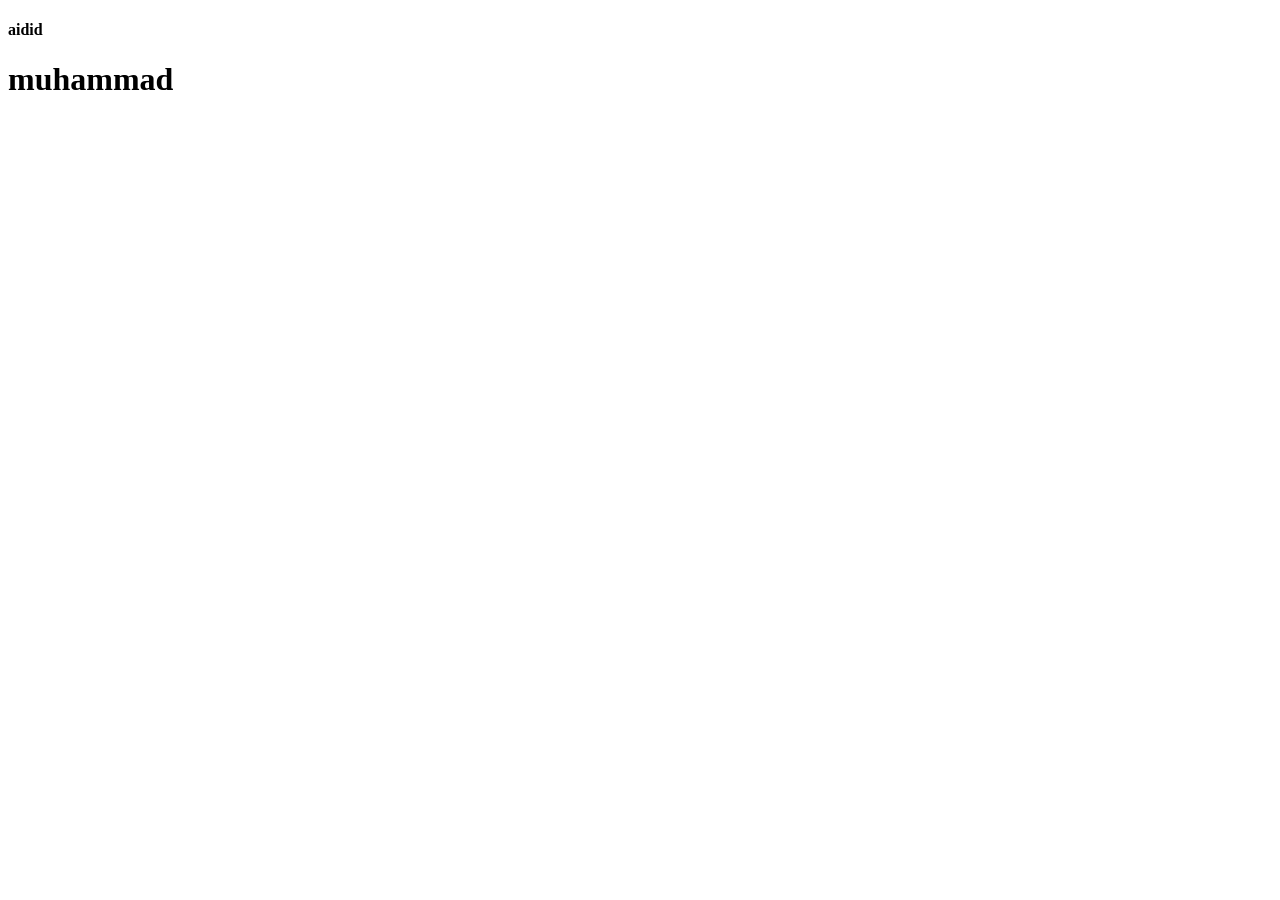
==== index.html @ 9706edfd "naklulus" ====
<!DOCTYPE html>
<html lang="en">
<head>
    <meta charset="UTF-8">
    <meta name="viewport" content="width=device-width, initial-scale=1.0">
    <title>Document</title>
</head>
<body>
    <h4>aidid</h4>
    <h1>muhammad</h1>
</body>
</html>
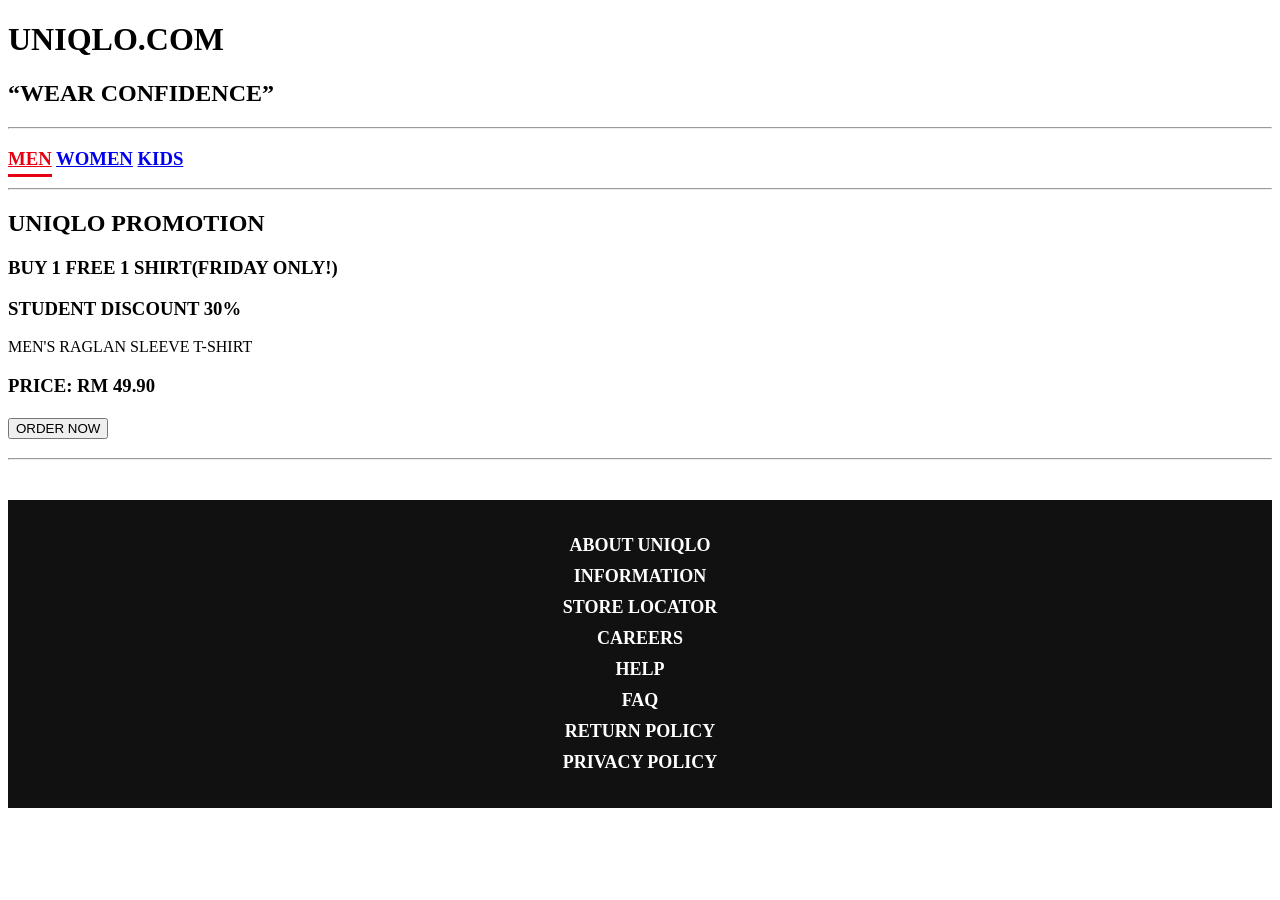
==== commit 47d56ceb: "paling latest" ====
--- a/index.html
+++ b/index.html
@@ -1,12 +1,48 @@
 <!DOCTYPE html>
 <html lang="en">
 <head>
-    <meta charset="UTF-8">
-    <meta name="viewport" content="width=device-width, initial-scale=1.0">
-    <title>Document</title>
+  <meta charset="UTF-8">
+  <meta name="viewport" content="width=device-width, initial-scale=1.0">
+  <title>UNIQLO.COM</title>
+  <link rel="stylesheet" href="style.css">
+
 </head>
-<body>
-    <h4>aidid</h4>
-    <h1>muhammad</h1>
+<body></body>
+
+  <h1>UNIQLO.COM</h1>
+
+  <h2>“WEAR CONFIDENCE”</h2>
+   
+  <hr>
+
+  <h3>
+     <a href="index.html"class="active">MEN</a>
+    <a href="women.html">WOMEN</a>
+    <a href="kids.html">KIDS</a>
+</nav> 
+  </h3>
+
+  <hr>
+ 
+    <h2>UNIQLO PROMOTION</h2>
+     <h3>BUY 1 FREE 1 SHIRT(FRIDAY ONLY!)</h3>
+     <h3>STUDENT DISCOUNT 30%</h3>
+     <p>MEN'S RAGLAN SLEEVE T-SHIRT</p>
+     <h3>PRICE: RM 49.90</h3>
+
+     <h3><button>ORDER NOW</button></h3>
+
+    <HR></HR>
+
+<div class="footer">
+    <h2>ABOUT UNIQLO</h2>
+    <h2>INFORMATION</h2>
+    <h2>STORE LOCATOR</h2>
+    <h2>CAREERS</h2>
+    <h2>HELP</h2>
+    <h2>FAQ</h2>
+    <h2>RETURN POLICY</h2>
+    <h2>PRIVACY POLICY</h2>
+</div>
 </body>
 </html>
--- a/style.css
+++ b/style.css
@@ -0,0 +1,116 @@
+/* ===== GENERAL STYLE ===== */
+
+.body{
+    font-family: Arial, Helvetica, sans-serif;
+    background-color: #f5f5f5;
+    margin: 0;
+    padding: 0;
+    color: #222;
+}
+
+/* ===== HEADER ===== */
+
+.h1{
+    text-align: center;
+    background-color: #e60012;
+    color: white;
+    padding: 20px;
+    margin: 0;
+    letter-spacing: 2px;
+}
+
+.h2{
+    color: #333;
+    text-align: center;
+}
+
+/* ===== NAVIGATION ===== */
+
+.nav{
+    text-align: center;
+    padding: 15px;
+    background-color: white;
+}
+
+.nav a{
+    text-decoration: none;
+    color: black;
+    margin: 0 20px;
+    font-size: 18px;
+    font-weight: bold;
+    transition: 0.3s;
+}
+
+.nav a:hover{
+    color: #e60012;
+}
+
+.active{
+    color: #e60012;
+    border-bottom: 3px solid #e60012;
+    padding-bottom: 5px;
+}
+
+/* ===== CONTENT BOX ===== */
+
+.section{
+    background-color: white;
+    width: 80%;
+    margin: 30px auto;
+    padding: 30px;
+    border-radius: 12px;
+    box-shadow: 0 4px 10px rgba(0,0,0,0.1);
+    text-align: center;
+}
+
+/* ===== BUTTON ===== */
+
+.button{
+    background-color: #e60012;
+    color: white;
+    border: none;
+    padding: 12px 25px;
+    font-size: 16px;
+    border-radius: 8px;
+    cursor: pointer;
+    transition: 0.3s;
+}
+
+.button:hover{
+    background-color: black;
+    transform: scale(1.05);
+}
+
+/* ===== INPUT BOX ===== */
+
+.input{
+    padding: 10px;
+    width: 250px;
+    border: 1px solid #ccc;
+    border-radius: 6px;
+    margin-top: 10px;
+}
+
+/* ===== FOOTER ===== */
+
+.footer{
+    background-color: #111;
+    color: white;
+    text-align: center;
+    padding: 25px;
+    margin-top: 40px;
+}
+
+.footer h2{
+    color: white;
+    font-size: 18px;
+    margin: 10px;
+}
+
+/* ===== HR ===== */
+
+.hr{
+    border: none;
+    height: 2px;
+    background-color: #ddd;
+}
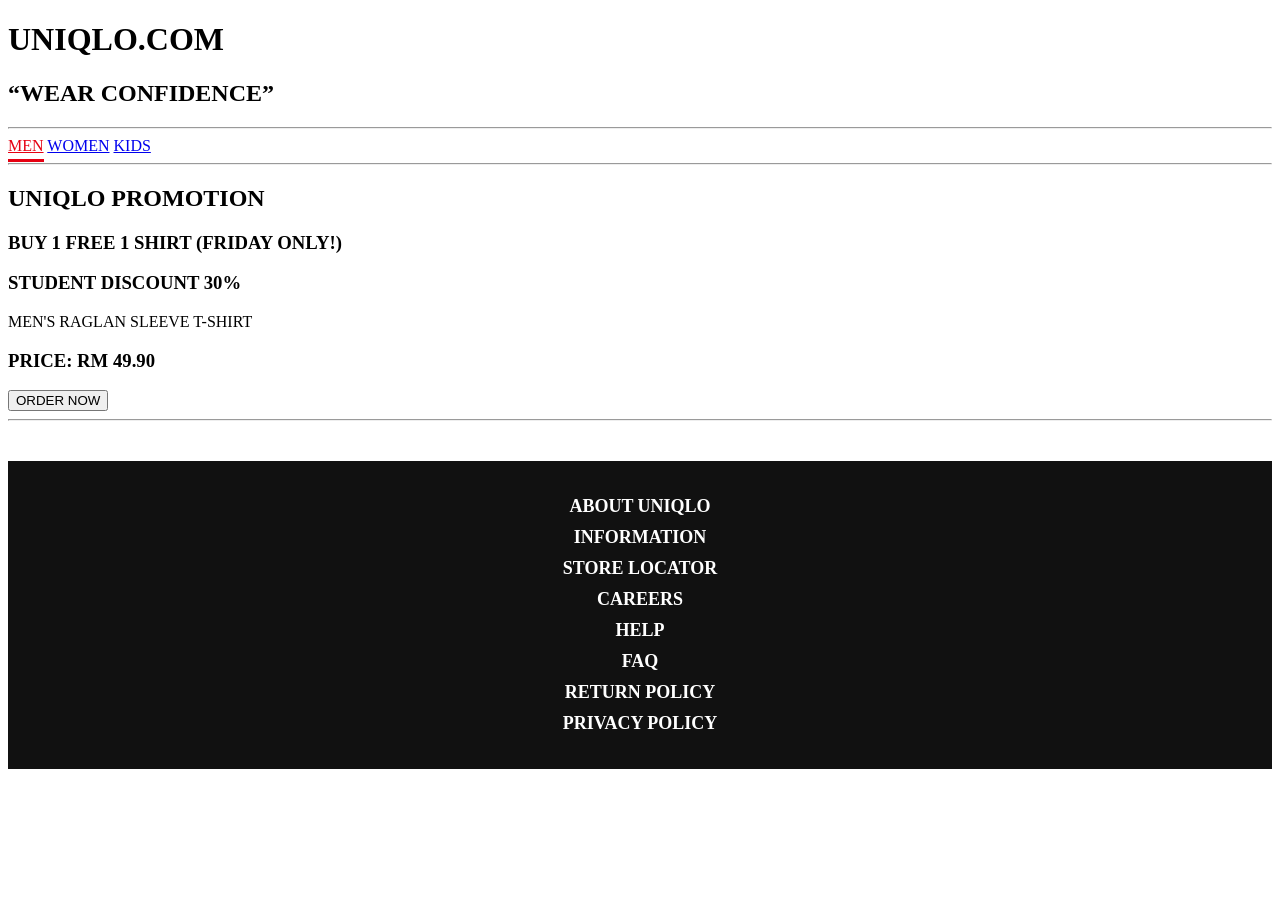
==== commit 7dac13fb: "paling2 latest" ====
--- a/index.html
+++ b/index.html
@@ -3,46 +3,77 @@
 <head>
   <meta charset="UTF-8">
   <meta name="viewport" content="width=device-width, initial-scale=1.0">
+
   <title>UNIQLO.COM</title>
+
   <link rel="stylesheet" href="style.css">
 
 </head>
-<body></body>
+<body>
 
-  <h1>UNIQLO.COM</h1>
+    <!-- HEADER -->
+    <div class="header">
 
-  <h2>“WEAR CONFIDENCE”</h2>
-   
-  <hr>
+        <h1 class="title">UNIQLO.COM</h1>
 
-  <h3>
-     <a href="index.html"class="active">MEN</a>
-    <a href="women.html">WOMEN</a>
-    <a href="kids.html">KIDS</a>
-</nav> 
-  </h3>
+        <h2 class="slogan">“WEAR CONFIDENCE”</h2>
 
-  <hr>
- 
-    <h2>UNIQLO PROMOTION</h2>
-     <h3>BUY 1 FREE 1 SHIRT(FRIDAY ONLY!)</h3>
-     <h3>STUDENT DISCOUNT 30%</h3>
-     <p>MEN'S RAGLAN SLEEVE T-SHIRT</p>
-     <h3>PRICE: RM 49.90</h3>
+    </div>
 
-     <h3><button>ORDER NOW</button></h3>
+    <hr>
 
-    <HR></HR>
+    <!-- NAVIGATION -->
+    <nav class="navbar">
 
-<div class="footer">
-    <h2>ABOUT UNIQLO</h2>
-    <h2>INFORMATION</h2>
-    <h2>STORE LOCATOR</h2>
-    <h2>CAREERS</h2>
-    <h2>HELP</h2>
-    <h2>FAQ</h2>
-    <h2>RETURN POLICY</h2>
-    <h2>PRIVACY POLICY</h2>
-</div>
+        <a href="index.html" class="active">MEN</a>
+
+        <a href="women.html">WOMEN</a>
+
+        <a href="kids.html">KIDS</a>
+
+    </nav>
+
+    <hr>
+
+    <!-- MAIN CONTENT -->
+    <div class="container">
+
+        <h2 class="promo-title">UNIQLO PROMOTION</h2>
+
+        <h3 class="promo-text">BUY 1 FREE 1 SHIRT (FRIDAY ONLY!)</h3>
+
+        <h3 class="promo-text">STUDENT DISCOUNT 30%</h3>
+
+        <p class="product-name">MEN'S RAGLAN SLEEVE T-SHIRT</p>
+
+        <h3 class="price">PRICE: RM 49.90</h3>
+
+        <button class="btn">ORDER NOW</button>
+
+    </div>
+
+    <hr>
+
+    <!-- FOOTER -->
+    <div class="footer">
+
+        <h2>ABOUT UNIQLO</h2>
+
+        <h2>INFORMATION</h2>
+
+        <h2>STORE LOCATOR</h2>
+
+        <h2>CAREERS</h2>
+
+        <h2>HELP</h2>
+
+        <h2>FAQ</h2>
+
+        <h2>RETURN POLICY</h2>
+
+        <h2>PRIVACY POLICY</h2>
+
+    </div>
+
 </body>
 </html>
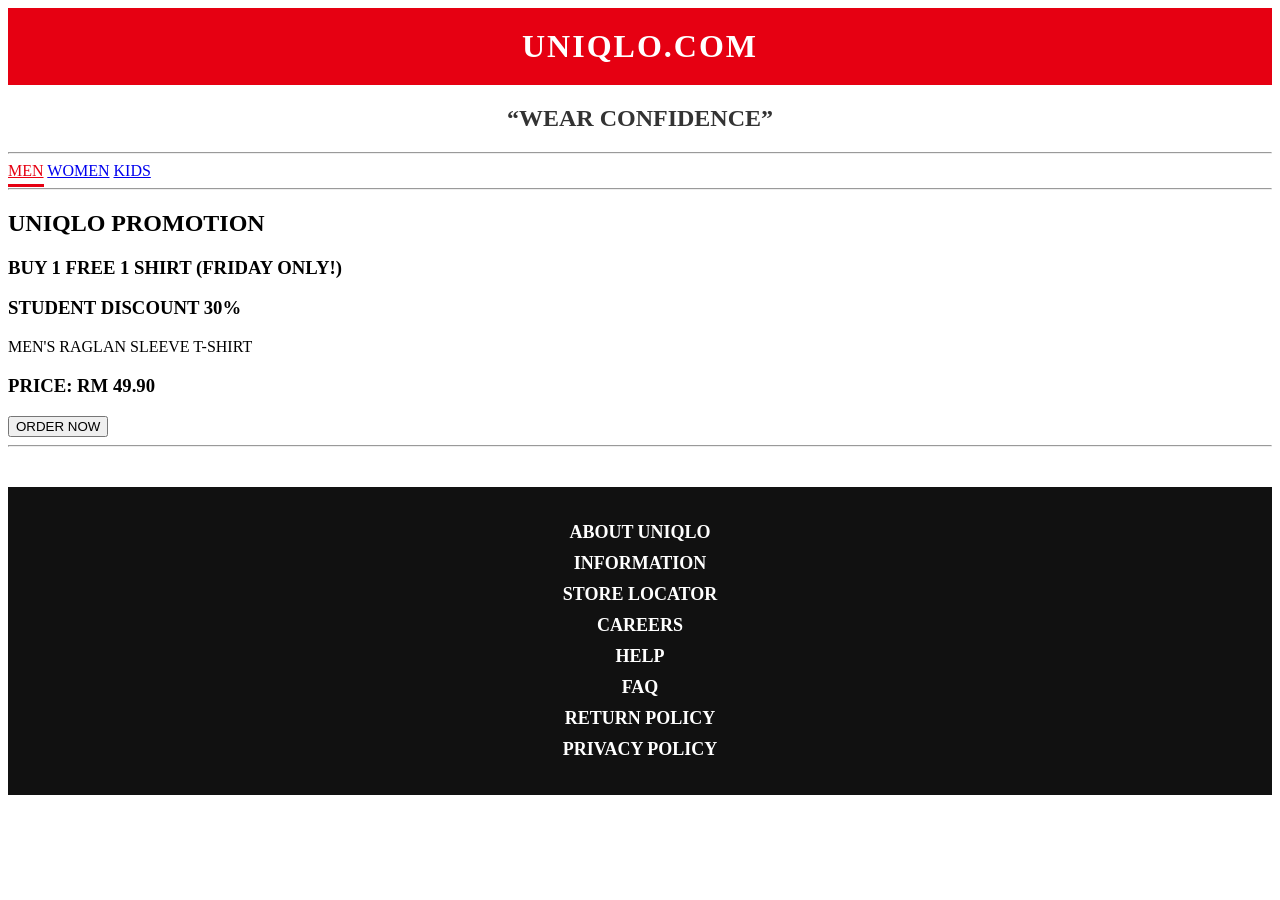
==== commit fa860e15: "latest" ====
--- a/index.html
+++ b/index.html
@@ -14,9 +14,9 @@
     <!-- HEADER -->
     <div class="header">
 
-        <h1 class="title">UNIQLO.COM</h1>
+        <h1 class="h1">UNIQLO.COM</h1>
 
-        <h2 class="slogan">“WEAR CONFIDENCE”</h2>
+        <h2 class="h2">“WEAR CONFIDENCE”</h2>
 
     </div>
 
